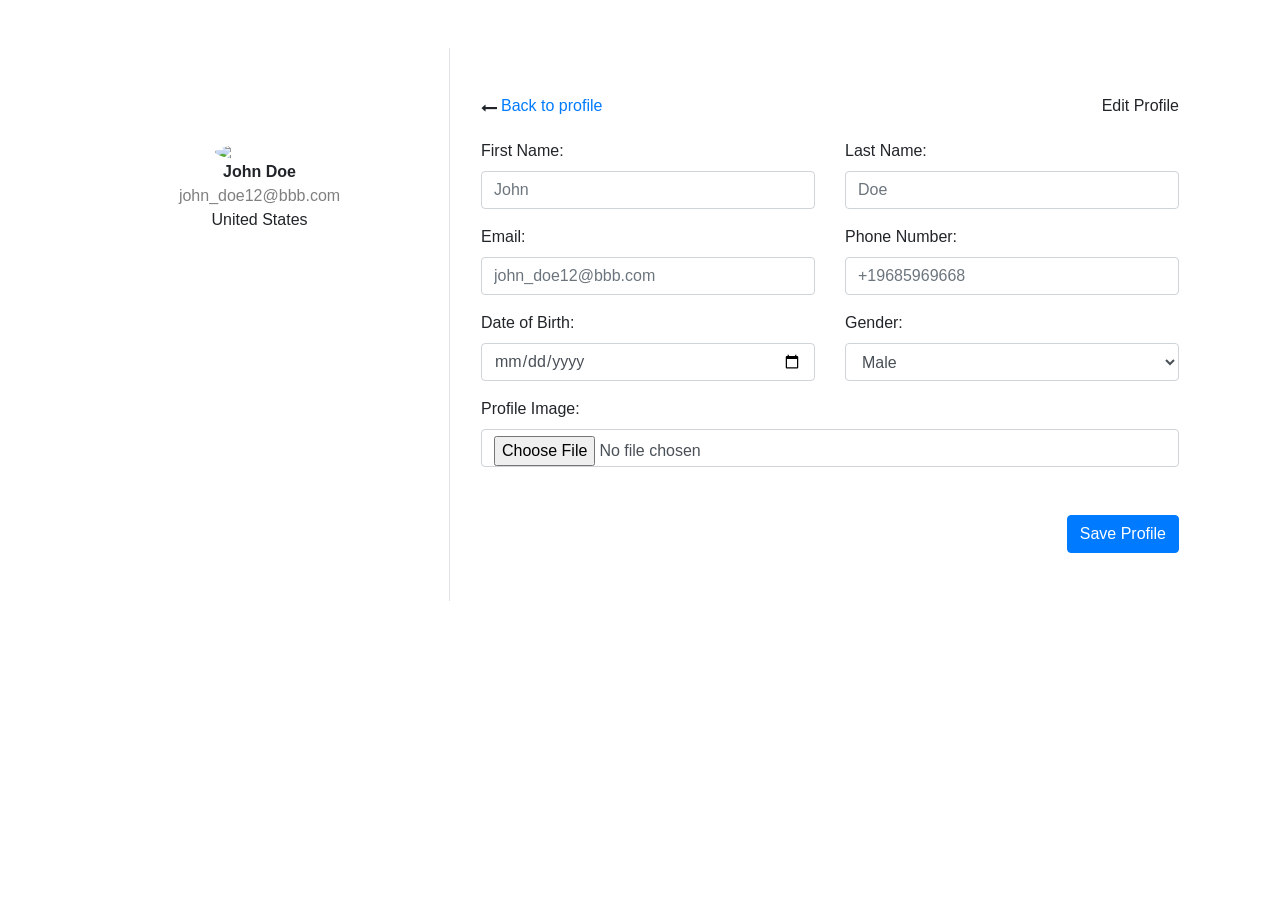
==== src/main/resources/templates/edit_profile.html @ c2ba72ca "A Tien commit" ====
<!DOCTYPE html>
<html lang="en">

<head>
    <meta charset="UTF-8">
    <meta name="viewport" content="width=device-width, initial-scale=1.0">
    <title>Edit Profile Page</title>
    <link href="https://stackpath.bootstrapcdn.com/bootstrap/4.4.1/css/bootstrap.min.css" rel="stylesheet"
        id="bootstrap-css">
    <script src="https://stackpath.bootstrapcdn.com/bootstrap/4.4.1/js/bootstrap.bundle.min.js"></script>
    <script src="https://cdnjs.cloudflare.com/ajax/libs/jquery/3.2.1/jquery.min.js"></script>
    <link rel="stylesheet" href="https://cdnjs.cloudflare.com/ajax/libs/font-awesome/4.7.0/css/font-awesome.min.css">
    <link rel="stylesheet" href="/css/edit_profile.css">
</head>

<body>
    <div class="container rounded bg-white mt-5">
        <div class="row">
            <div class="col-md-4 border-right">
                <div class="d-flex flex-column align-items-center text-center p-3 py-5">
                    <img class="rounded-circle mt-5"
                        src="https://images.unsplash.com/photo-1522075469751-3a6694fb2f61?ixlib=rb-1.2.1&ixid=eyJhcHBfaWQiOjEyMDd9&auto=format&fit=crop&w=500&q=80"
                        width="90">
                    <span class="font-weight-bold">John Doe</span>
                    <span class="text-black-50">john_doe12@bbb.com</span>
                    <span>United States</span>
                </div>
            </div>
            <div class="col-md-8">
                <div class="p-3 py-5">
                    <div class="d-flex justify-content-between align-items-center mb-3">
                        <div class="d-flex flex-row align-items-center back">
                            <i class="fa fa-long-arrow-left mr-1 mb-1"></i>
                            <a href="profile.html">
                                <h6>Back to profile</h6>
                            </a>
                        </div>
                        <h6 class="text-right">Edit Profile</h6>
                    </div>
                    <div class="row mt-2">
                        <div class="col-md-6">
                            <label for="firstName">First Name:</label>
                            <input type="text" class="form-control" id="firstName" placeholder="John">
                        </div>
                        <div class="col-md-6">
                            <label for="lastName">Last Name:</label>
                            <input type="text" class="form-control" id="lastName" placeholder="Doe">
                        </div>
                    </div>
                    <div class="row mt-3">
                        <div class="col-md-6">
                            <label for="email">Email:</label>
                            <input type="text" class="form-control" id="email" placeholder="john_doe12@bbb.com">
                        </div>
                        <div class="col-md-6">
                            <label for="phoneNumber">Phone Number:</label>
                            <input type="text" class="form-control" id="phoneNumber" placeholder="+19685969668">
                        </div>
                    </div>
                    <div class="row mt-3">
                        <div class="col-md-6">
                            <label for="dob">Date of Birth:</label>
                            <input type="date" class="form-control" id="dob">
                        </div>
                        <div class="col-md-6">
                            <label for="gender">Gender:</label>
                            <select class="form-control" id="gender">
                                <option value="male">Male</option>
                                <option value="female">Female</option>
                                <option value="other">Other</option>
                            </select>
                        </div>
                    </div>
                    <div class="row mt-3">
                        <div class="col-md-12">
                            <label for="profileImage">Profile Image:</label>
                            <input type="file" class="form-control" id="profileImage">
                        </div>
                    </div>
                    <div class="mt-5 text-right">
                        <button class="btn btn-primary profile-button" type="button">Save Profile</button>
                    </div>
                </div>
            </div>
        </div>
    </div>
</body>

</html>
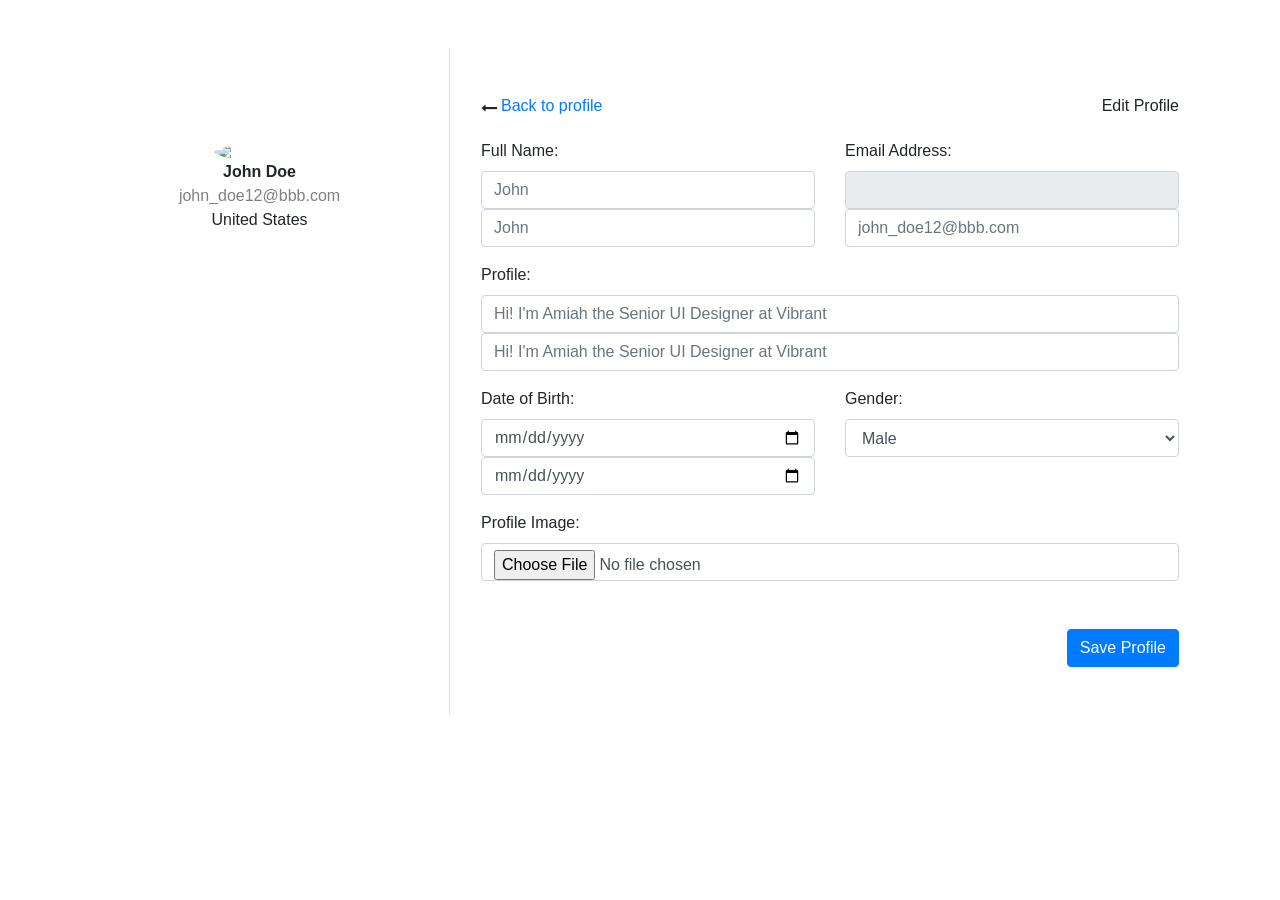
==== commit 5cbe2697: "HomeController, edit_profile, friend_profile, profile update" ====
--- a/src/main/resources/templates/edit_profile.html
+++ b/src/main/resources/templates/edit_profile.html
@@ -1,89 +1,97 @@
 <!DOCTYPE html>
-<html lang="en">
+<html lang="en" xmlns:th="https://www.thymeleaf.org"
+	  xmlns:sec="https://www.thymeleaf.org/thymeleaf-extras-springsecurity6">
 
 <head>
-    <meta charset="UTF-8">
-    <meta name="viewport" content="width=device-width, initial-scale=1.0">
-    <title>Edit Profile Page</title>
-    <link href="https://stackpath.bootstrapcdn.com/bootstrap/4.4.1/css/bootstrap.min.css" rel="stylesheet"
-        id="bootstrap-css">
-    <script src="https://stackpath.bootstrapcdn.com/bootstrap/4.4.1/js/bootstrap.bundle.min.js"></script>
-    <script src="https://cdnjs.cloudflare.com/ajax/libs/jquery/3.2.1/jquery.min.js"></script>
-    <link rel="stylesheet" href="https://cdnjs.cloudflare.com/ajax/libs/font-awesome/4.7.0/css/font-awesome.min.css">
-    <link rel="stylesheet" href="/css/edit_profile.css">
+	<meta charset="UTF-8">
+	<meta name="viewport" content="width=device-width, initial-scale=1.0">
+	<title>Edit Profile Page</title>
+	<link href="https://stackpath.bootstrapcdn.com/bootstrap/4.4.1/css/bootstrap.min.css" rel="stylesheet"
+		id="bootstrap-css">
+	<script src="https://stackpath.bootstrapcdn.com/bootstrap/4.4.1/js/bootstrap.bundle.min.js"></script>
+	<script src="https://cdnjs.cloudflare.com/ajax/libs/jquery/3.2.1/jquery.min.js"></script>
+	<link rel="stylesheet" href="https://cdnjs.cloudflare.com/ajax/libs/font-awesome/4.7.0/css/font-awesome.min.css">
+	<link rel="stylesheet" href="/css/edit_profile.css">
 </head>
 
 <body>
-    <div class="container rounded bg-white mt-5">
-        <div class="row">
-            <div class="col-md-4 border-right">
-                <div class="d-flex flex-column align-items-center text-center p-3 py-5">
-                    <img class="rounded-circle mt-5"
-                        src="https://images.unsplash.com/photo-1522075469751-3a6694fb2f61?ixlib=rb-1.2.1&ixid=eyJhcHBfaWQiOjEyMDd9&auto=format&fit=crop&w=500&q=80"
-                        width="90">
-                    <span class="font-weight-bold">John Doe</span>
-                    <span class="text-black-50">john_doe12@bbb.com</span>
-                    <span>United States</span>
-                </div>
-            </div>
-            <div class="col-md-8">
-                <div class="p-3 py-5">
-                    <div class="d-flex justify-content-between align-items-center mb-3">
-                        <div class="d-flex flex-row align-items-center back">
-                            <i class="fa fa-long-arrow-left mr-1 mb-1"></i>
-                            <a href="profile.html">
-                                <h6>Back to profile</h6>
-                            </a>
-                        </div>
-                        <h6 class="text-right">Edit Profile</h6>
-                    </div>
-                    <div class="row mt-2">
-                        <div class="col-md-6">
-                            <label for="firstName">First Name:</label>
-                            <input type="text" class="form-control" id="firstName" placeholder="John">
-                        </div>
-                        <div class="col-md-6">
-                            <label for="lastName">Last Name:</label>
-                            <input type="text" class="form-control" id="lastName" placeholder="Doe">
-                        </div>
-                    </div>
-                    <div class="row mt-3">
-                        <div class="col-md-6">
-                            <label for="email">Email:</label>
-                            <input type="text" class="form-control" id="email" placeholder="john_doe12@bbb.com">
-                        </div>
-                        <div class="col-md-6">
-                            <label for="phoneNumber">Phone Number:</label>
-                            <input type="text" class="form-control" id="phoneNumber" placeholder="+19685969668">
-                        </div>
-                    </div>
-                    <div class="row mt-3">
-                        <div class="col-md-6">
-                            <label for="dob">Date of Birth:</label>
-                            <input type="date" class="form-control" id="dob">
-                        </div>
-                        <div class="col-md-6">
-                            <label for="gender">Gender:</label>
-                            <select class="form-control" id="gender">
-                                <option value="male">Male</option>
-                                <option value="female">Female</option>
-                                <option value="other">Other</option>
-                            </select>
-                        </div>
-                    </div>
-                    <div class="row mt-3">
-                        <div class="col-md-12">
-                            <label for="profileImage">Profile Image:</label>
-                            <input type="file" class="form-control" id="profileImage">
-                        </div>
-                    </div>
-                    <div class="mt-5 text-right">
-                        <button class="btn btn-primary profile-button" type="button">Save Profile</button>
-                    </div>
-                </div>
-            </div>
-        </div>
-    </div>
+	<div class="container rounded bg-white mt-5">
+		<div class="row">
+			<div class="col-md-4 border-right">
+				<div class="d-flex flex-column align-items-center text-center p-3 py-5">
+					<img class="rounded-circle mt-5"
+						src="https://images.unsplash.com/photo-1522075469751-3a6694fb2f61?ixlib=rb-1.2.1&ixid=eyJhcHBfaWQiOjEyMDd9&auto=format&fit=crop&w=500&q=80"
+						width="90">
+					<span th:if="${user != null}" class="font-weight-bold" th:text="${user.username}"></span>
+					<span th:if="${user == null}" class="font-weight-bold">John Doe</span>
+					<span th:if="${user != null}" th:text="${user.email}" class="text-black-50"></span>
+					<span th:if="${user == null}" th:text="${user.email}" class="text-black-50">john_doe12@bbb.com</span>
+					<span>United States</span>
+				</div>
+			</div>
+			<div class="col-md-8">
+				<div class="p-3 py-5">
+					<div class="d-flex justify-content-between align-items-center mb-3">
+						<div class="d-flex flex-row align-items-center back">
+							<i class="fa fa-long-arrow-left mr-1 mb-1"></i>
+							<a href="profile.html">
+								<h6>Back to profile</h6>
+							</a>
+						</div>
+						<h6 class="text-right">Edit Profile</h6>
+					</div>
+					<div class="row mt-2">
+						<div class="col-md-6">
+							<label for="firstName">Full Name:</label>
+							<input th:if="${user != null}" th:value="${user.username}" name="username" type="text" class="form-control" id="firstName" placeholder="John">
+							<input th:if="${user == null}" type="text" name="username" class="form-control"  placeholder="John">
+						</div>
+
+						<div class="col-md-6">
+							<label for="email">Email Address:</label>
+							<input th:if="${user != null}" th:value="${user.email}" name="email" type="text" class="form-control" id="email" readonly>
+							<input th:if="${user == null}" type="text" name="email" class="form-control" id="email1" placeholder="john_doe12@bbb.com">
+						</div>
+					</div>
+
+					<div class="row mt-3">
+						<div class="col-md-12">
+							<label for="email">Profile:</label>
+							<input th:if="${user != null}" th:value="${user.profile}" type="text" name="profile" class="form-control" id="profile" placeholder="Hi! I'm Amiah the Senior UI Designer at Vibrant">
+							<input th:if="${user == null}" type="text" name="profile" class="form-control" id="profile1" placeholder="Hi! I'm Amiah the Senior UI Designer at Vibrant">
+						</div>
+					</div>
+
+					<div class="row mt-3">
+						<div class="col-md-6">
+							<label for="regiteredat">Date of Birth:</label>
+							<input th:if="${user != null}" th:value="${user.regiteredat}" name="regiteredat" type="date" class="form-control" id="regiteredat">
+							<input th:if="${user == null}" type="date" name="regiteredat" class="form-control" id="regiteredat1">
+						</div>
+						<div class="col-md-6">
+							<label for="gender">Gender:</label>
+							<select class="form-control" id="gender">
+								<option value="male">Male</option>
+								<option value="female">Female</option>
+								<option value="other">Other</option>
+							</select>
+						</div>
+					</div>
+					<div class="row mt-3">
+						<div class="col-md-12">
+							<label for="profileImage">Profile Image:</label>
+							<input type="file" class="form-control" id="profileImage">
+						</div>
+					</div>
+					<div class="mt-5 text-right">
+						<button class="btn btn-primary profile-button" type="submit">Save Profile</button>
+					</div>
+				</div>
+
+			</div>
+
+		</div>
+	</div>
 </body>
 
 </html>
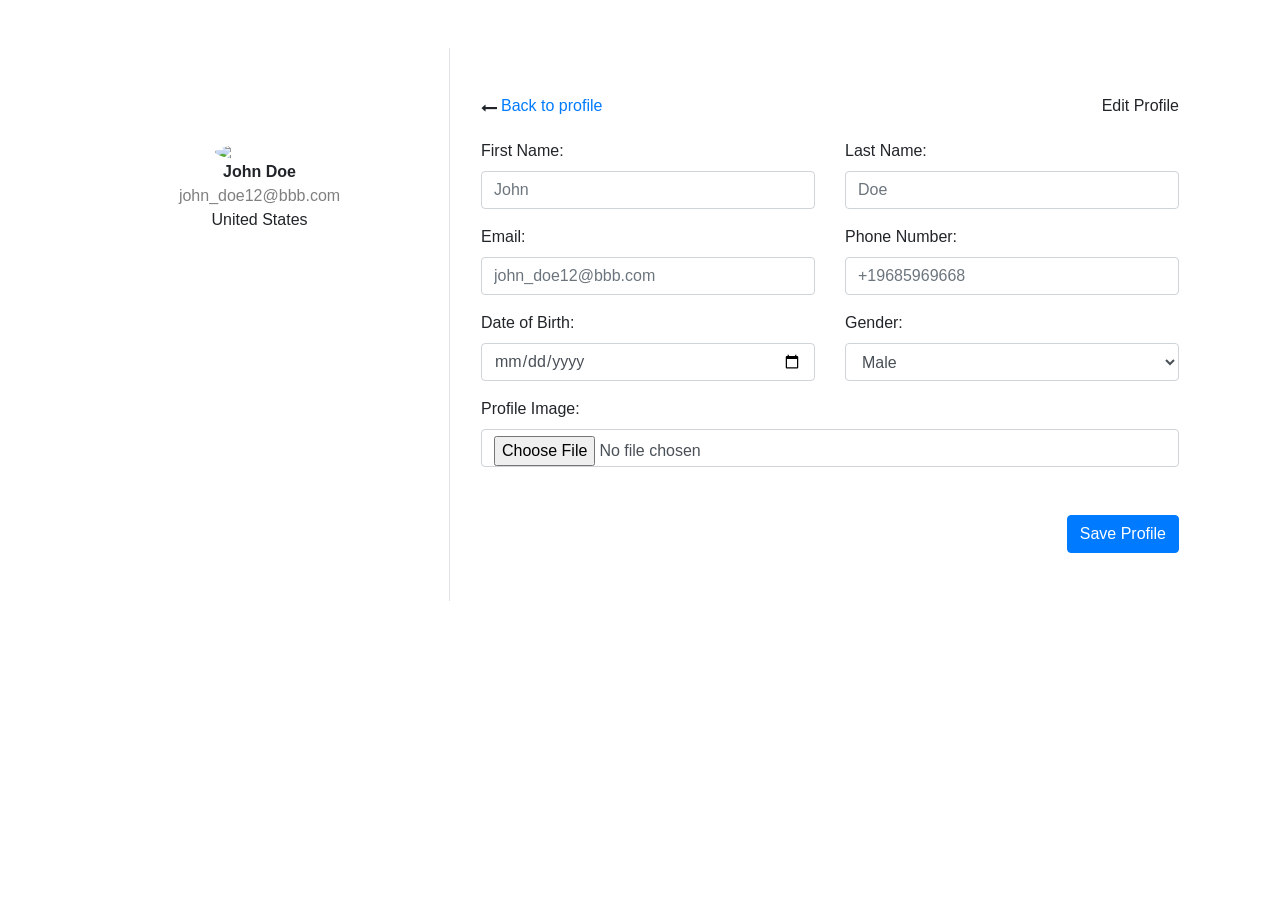
==== commit efd8e9d9: "Up load file new" ====
--- a/src/main/resources/templates/edit_profile.html
+++ b/src/main/resources/templates/edit_profile.html
@@ -1,97 +1,89 @@
 <!DOCTYPE html>
-<html lang="en" xmlns:th="https://www.thymeleaf.org"
-	  xmlns:sec="https://www.thymeleaf.org/thymeleaf-extras-springsecurity6">
+<html lang="en">
 
 <head>
-	<meta charset="UTF-8">
-	<meta name="viewport" content="width=device-width, initial-scale=1.0">
-	<title>Edit Profile Page</title>
-	<link href="https://stackpath.bootstrapcdn.com/bootstrap/4.4.1/css/bootstrap.min.css" rel="stylesheet"
-		id="bootstrap-css">
-	<script src="https://stackpath.bootstrapcdn.com/bootstrap/4.4.1/js/bootstrap.bundle.min.js"></script>
-	<script src="https://cdnjs.cloudflare.com/ajax/libs/jquery/3.2.1/jquery.min.js"></script>
-	<link rel="stylesheet" href="https://cdnjs.cloudflare.com/ajax/libs/font-awesome/4.7.0/css/font-awesome.min.css">
-	<link rel="stylesheet" href="/css/edit_profile.css">
+    <meta charset="UTF-8">
+    <meta name="viewport" content="width=device-width, initial-scale=1.0">
+    <title>Edit Profile Page</title>
+    <link href="https://stackpath.bootstrapcdn.com/bootstrap/4.4.1/css/bootstrap.min.css" rel="stylesheet"
+        id="bootstrap-css">
+    <script src="https://stackpath.bootstrapcdn.com/bootstrap/4.4.1/js/bootstrap.bundle.min.js"></script>
+    <script src="https://cdnjs.cloudflare.com/ajax/libs/jquery/3.2.1/jquery.min.js"></script>
+    <link rel="stylesheet" href="https://cdnjs.cloudflare.com/ajax/libs/font-awesome/4.7.0/css/font-awesome.min.css">
+    <link rel="stylesheet" href="/css/edit_profile.css">
 </head>
 
 <body>
-	<div class="container rounded bg-white mt-5">
-		<div class="row">
-			<div class="col-md-4 border-right">
-				<div class="d-flex flex-column align-items-center text-center p-3 py-5">
-					<img class="rounded-circle mt-5"
-						src="https://images.unsplash.com/photo-1522075469751-3a6694fb2f61?ixlib=rb-1.2.1&ixid=eyJhcHBfaWQiOjEyMDd9&auto=format&fit=crop&w=500&q=80"
-						width="90">
-					<span th:if="${user != null}" class="font-weight-bold" th:text="${user.username}"></span>
-					<span th:if="${user == null}" class="font-weight-bold">John Doe</span>
-					<span th:if="${user != null}" th:text="${user.email}" class="text-black-50"></span>
-					<span th:if="${user == null}" th:text="${user.email}" class="text-black-50">john_doe12@bbb.com</span>
-					<span>United States</span>
-				</div>
-			</div>
-			<div class="col-md-8">
-				<div class="p-3 py-5">
-					<div class="d-flex justify-content-between align-items-center mb-3">
-						<div class="d-flex flex-row align-items-center back">
-							<i class="fa fa-long-arrow-left mr-1 mb-1"></i>
-							<a href="profile.html">
-								<h6>Back to profile</h6>
-							</a>
-						</div>
-						<h6 class="text-right">Edit Profile</h6>
-					</div>
-					<div class="row mt-2">
-						<div class="col-md-6">
-							<label for="firstName">Full Name:</label>
-							<input th:if="${user != null}" th:value="${user.username}" name="username" type="text" class="form-control" id="firstName" placeholder="John">
-							<input th:if="${user == null}" type="text" name="username" class="form-control"  placeholder="John">
-						</div>
-
-						<div class="col-md-6">
-							<label for="email">Email Address:</label>
-							<input th:if="${user != null}" th:value="${user.email}" name="email" type="text" class="form-control" id="email" readonly>
-							<input th:if="${user == null}" type="text" name="email" class="form-control" id="email1" placeholder="john_doe12@bbb.com">
-						</div>
-					</div>
-
-					<div class="row mt-3">
-						<div class="col-md-12">
-							<label for="email">Profile:</label>
-							<input th:if="${user != null}" th:value="${user.profile}" type="text" name="profile" class="form-control" id="profile" placeholder="Hi! I'm Amiah the Senior UI Designer at Vibrant">
-							<input th:if="${user == null}" type="text" name="profile" class="form-control" id="profile1" placeholder="Hi! I'm Amiah the Senior UI Designer at Vibrant">
-						</div>
-					</div>
-
-					<div class="row mt-3">
-						<div class="col-md-6">
-							<label for="regiteredat">Date of Birth:</label>
-							<input th:if="${user != null}" th:value="${user.regiteredat}" name="regiteredat" type="date" class="form-control" id="regiteredat">
-							<input th:if="${user == null}" type="date" name="regiteredat" class="form-control" id="regiteredat1">
-						</div>
-						<div class="col-md-6">
-							<label for="gender">Gender:</label>
-							<select class="form-control" id="gender">
-								<option value="male">Male</option>
-								<option value="female">Female</option>
-								<option value="other">Other</option>
-							</select>
-						</div>
-					</div>
-					<div class="row mt-3">
-						<div class="col-md-12">
-							<label for="profileImage">Profile Image:</label>
-							<input type="file" class="form-control" id="profileImage">
-						</div>
-					</div>
-					<div class="mt-5 text-right">
-						<button class="btn btn-primary profile-button" type="submit">Save Profile</button>
-					</div>
-				</div>
-
-			</div>
-
-		</div>
-	</div>
+    <div class="container rounded bg-white mt-5">
+        <div class="row">
+            <div class="col-md-4 border-right">
+                <div class="d-flex flex-column align-items-center text-center p-3 py-5">
+                    <img class="rounded-circle mt-5"
+                        src="https://images.unsplash.com/photo-1522075469751-3a6694fb2f61?ixlib=rb-1.2.1&ixid=eyJhcHBfaWQiOjEyMDd9&auto=format&fit=crop&w=500&q=80"
+                        width="90">
+                    <span class="font-weight-bold">John Doe</span>
+                    <span class="text-black-50">john_doe12@bbb.com</span>
+                    <span>United States</span>
+                </div>
+            </div>
+            <div class="col-md-8">
+                <div class="p-3 py-5">
+                    <div class="d-flex justify-content-between align-items-center mb-3">
+                        <div class="d-flex flex-row align-items-center back">
+                            <i class="fa fa-long-arrow-left mr-1 mb-1"></i>
+                            <a href="profile.html">
+                                <h6>Back to profile</h6>
+                            </a>
+                        </div>
+                        <h6 class="text-right">Edit Profile</h6>
+                    </div>
+                    <div class="row mt-2">
+                        <div class="col-md-6">
+                            <label for="firstName">First Name:</label>
+                            <input type="text" class="form-control" id="firstName" placeholder="John">
+                        </div>
+                        <div class="col-md-6">
+                            <label for="lastName">Last Name:</label>
+                            <input type="text" class="form-control" id="lastName" placeholder="Doe">
+                        </div>
+                    </div>
+                    <div class="row mt-3">
+                        <div class="col-md-6">
+                            <label for="email">Email:</label>
+                            <input type="text" class="form-control" id="email" placeholder="john_doe12@bbb.com">
+                        </div>
+                        <div class="col-md-6">
+                            <label for="phoneNumber">Phone Number:</label>
+                            <input type="text" class="form-control" id="phoneNumber" placeholder="+19685969668">
+                        </div>
+                    </div>
+                    <div class="row mt-3">
+                        <div class="col-md-6">
+                            <label for="dob">Date of Birth:</label>
+                            <input type="date" class="form-control" id="dob">
+                        </div>
+                        <div class="col-md-6">
+                            <label for="gender">Gender:</label>
+                            <select class="form-control" id="gender">
+                                <option value="male">Male</option>
+                                <option value="female">Female</option>
+                                <option value="other">Other</option>
+                            </select>
+                        </div>
+                    </div>
+                    <div class="row mt-3">
+                        <div class="col-md-12">
+                            <label for="profileImage">Profile Image:</label>
+                            <input type="file" class="form-control" id="profileImage">
+                        </div>
+                    </div>
+                    <div class="mt-5 text-right">
+                        <button class="btn btn-primary profile-button" type="button">Save Profile</button>
+                    </div>
+                </div>
+            </div>
+        </div>
+    </div>
 </body>
 
 </html>
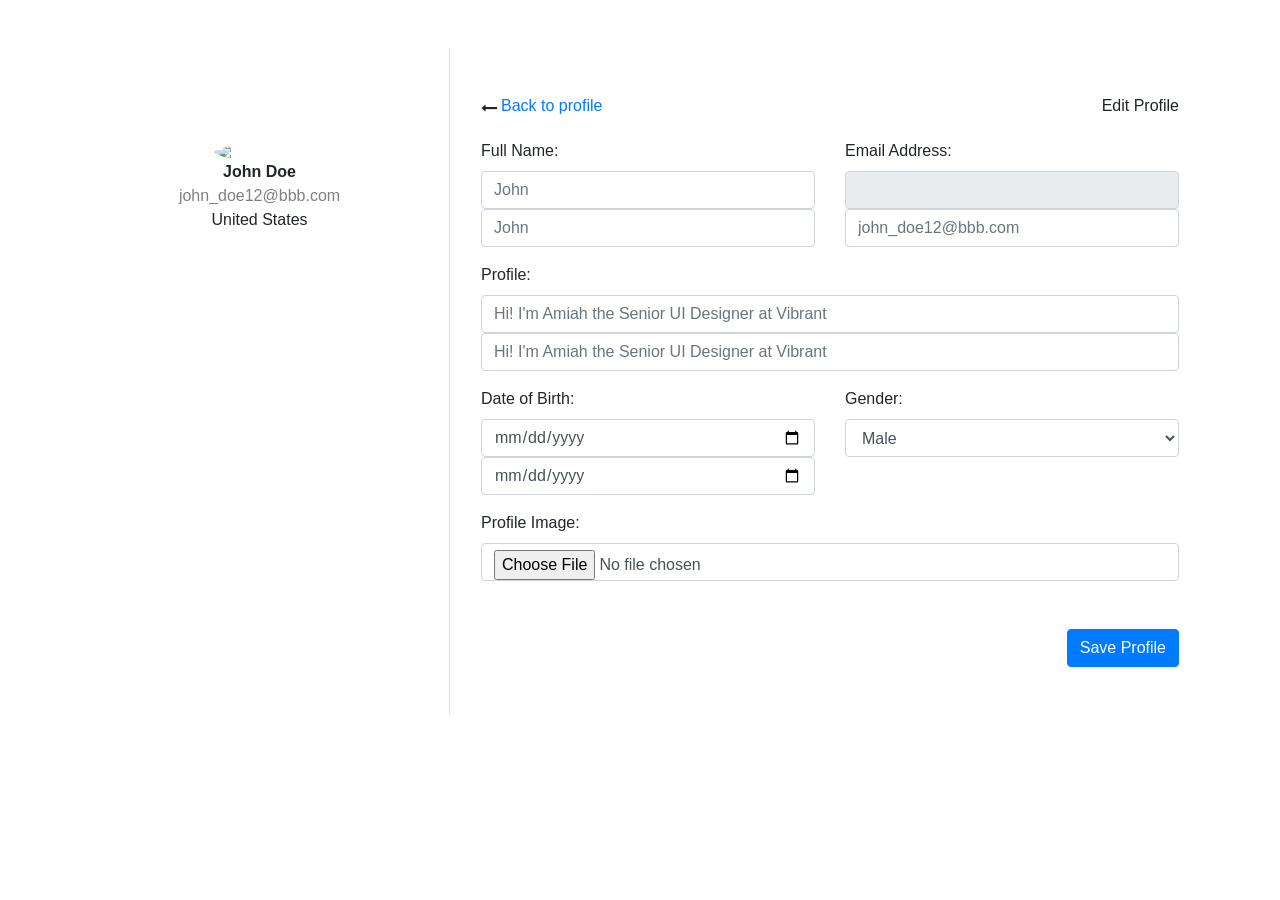
==== commit 37d54e06: "Update by homecontroller, profile, edit_profile, friend_profile" ====
--- a/src/main/resources/templates/edit_profile.html
+++ b/src/main/resources/templates/edit_profile.html
@@ -1,89 +1,97 @@
 <!DOCTYPE html>
-<html lang="en">
+<html lang="en" xmlns:th="https://www.thymeleaf.org"
+	  xmlns:sec="https://www.thymeleaf.org/thymeleaf-extras-springsecurity6">
 
 <head>
-    <meta charset="UTF-8">
-    <meta name="viewport" content="width=device-width, initial-scale=1.0">
-    <title>Edit Profile Page</title>
-    <link href="https://stackpath.bootstrapcdn.com/bootstrap/4.4.1/css/bootstrap.min.css" rel="stylesheet"
-        id="bootstrap-css">
-    <script src="https://stackpath.bootstrapcdn.com/bootstrap/4.4.1/js/bootstrap.bundle.min.js"></script>
-    <script src="https://cdnjs.cloudflare.com/ajax/libs/jquery/3.2.1/jquery.min.js"></script>
-    <link rel="stylesheet" href="https://cdnjs.cloudflare.com/ajax/libs/font-awesome/4.7.0/css/font-awesome.min.css">
-    <link rel="stylesheet" href="/css/edit_profile.css">
+	<meta charset="UTF-8">
+	<meta name="viewport" content="width=device-width, initial-scale=1.0">
+	<title>Edit Profile Page</title>
+	<link href="https://stackpath.bootstrapcdn.com/bootstrap/4.4.1/css/bootstrap.min.css" rel="stylesheet"
+		id="bootstrap-css">
+	<script src="https://stackpath.bootstrapcdn.com/bootstrap/4.4.1/js/bootstrap.bundle.min.js"></script>
+	<script src="https://cdnjs.cloudflare.com/ajax/libs/jquery/3.2.1/jquery.min.js"></script>
+	<link rel="stylesheet" href="https://cdnjs.cloudflare.com/ajax/libs/font-awesome/4.7.0/css/font-awesome.min.css">
+	<link rel="stylesheet" href="/css/edit_profile.css">
 </head>
 
 <body>
-    <div class="container rounded bg-white mt-5">
-        <div class="row">
-            <div class="col-md-4 border-right">
-                <div class="d-flex flex-column align-items-center text-center p-3 py-5">
-                    <img class="rounded-circle mt-5"
-                        src="https://images.unsplash.com/photo-1522075469751-3a6694fb2f61?ixlib=rb-1.2.1&ixid=eyJhcHBfaWQiOjEyMDd9&auto=format&fit=crop&w=500&q=80"
-                        width="90">
-                    <span class="font-weight-bold">John Doe</span>
-                    <span class="text-black-50">john_doe12@bbb.com</span>
-                    <span>United States</span>
-                </div>
-            </div>
-            <div class="col-md-8">
-                <div class="p-3 py-5">
-                    <div class="d-flex justify-content-between align-items-center mb-3">
-                        <div class="d-flex flex-row align-items-center back">
-                            <i class="fa fa-long-arrow-left mr-1 mb-1"></i>
-                            <a href="profile.html">
-                                <h6>Back to profile</h6>
-                            </a>
-                        </div>
-                        <h6 class="text-right">Edit Profile</h6>
-                    </div>
-                    <div class="row mt-2">
-                        <div class="col-md-6">
-                            <label for="firstName">First Name:</label>
-                            <input type="text" class="form-control" id="firstName" placeholder="John">
-                        </div>
-                        <div class="col-md-6">
-                            <label for="lastName">Last Name:</label>
-                            <input type="text" class="form-control" id="lastName" placeholder="Doe">
-                        </div>
-                    </div>
-                    <div class="row mt-3">
-                        <div class="col-md-6">
-                            <label for="email">Email:</label>
-                            <input type="text" class="form-control" id="email" placeholder="john_doe12@bbb.com">
-                        </div>
-                        <div class="col-md-6">
-                            <label for="phoneNumber">Phone Number:</label>
-                            <input type="text" class="form-control" id="phoneNumber" placeholder="+19685969668">
-                        </div>
-                    </div>
-                    <div class="row mt-3">
-                        <div class="col-md-6">
-                            <label for="dob">Date of Birth:</label>
-                            <input type="date" class="form-control" id="dob">
-                        </div>
-                        <div class="col-md-6">
-                            <label for="gender">Gender:</label>
-                            <select class="form-control" id="gender">
-                                <option value="male">Male</option>
-                                <option value="female">Female</option>
-                                <option value="other">Other</option>
-                            </select>
-                        </div>
-                    </div>
-                    <div class="row mt-3">
-                        <div class="col-md-12">
-                            <label for="profileImage">Profile Image:</label>
-                            <input type="file" class="form-control" id="profileImage">
-                        </div>
-                    </div>
-                    <div class="mt-5 text-right">
-                        <button class="btn btn-primary profile-button" type="button">Save Profile</button>
-                    </div>
-                </div>
-            </div>
-        </div>
-    </div>
+	<div class="container rounded bg-white mt-5">
+		<div class="row">
+			<div class="col-md-4 border-right">
+				<div class="d-flex flex-column align-items-center text-center p-3 py-5">
+					<img class="rounded-circle mt-5"
+						src="https://images.unsplash.com/photo-1522075469751-3a6694fb2f61?ixlib=rb-1.2.1&ixid=eyJhcHBfaWQiOjEyMDd9&auto=format&fit=crop&w=500&q=80"
+						width="90">
+					<span th:if="${user != null}" class="font-weight-bold" th:text="${user.username}"></span>
+					<span th:if="${user == null}" class="font-weight-bold">John Doe</span>
+					<span th:if="${user != null}" th:text="${user.email}" class="text-black-50"></span>
+					<span th:if="${user == null}" th:text="${user.email}" class="text-black-50">john_doe12@bbb.com</span>
+					<span>United States</span>
+				</div>
+			</div>
+			<div class="col-md-8">
+				<div class="p-3 py-5">
+					<div class="d-flex justify-content-between align-items-center mb-3">
+						<div class="d-flex flex-row align-items-center back">
+							<i class="fa fa-long-arrow-left mr-1 mb-1"></i>
+							<a href="profile.html">
+								<h6>Back to profile</h6>
+							</a>
+						</div>
+						<h6 class="text-right">Edit Profile</h6>
+					</div>
+					<div class="row mt-2">
+						<div class="col-md-6">
+							<label for="firstName">Full Name:</label>
+							<input th:if="${user != null}" th:value="${user.username}" name="username" type="text" class="form-control" id="firstName" placeholder="John">
+							<input th:if="${user == null}" type="text" name="username" class="form-control"  placeholder="John">
+						</div>
+
+						<div class="col-md-6">
+							<label for="email">Email Address:</label>
+							<input th:if="${user != null}" th:value="${user.email}" name="email" type="text" class="form-control" id="email" readonly>
+							<input th:if="${user == null}" type="text" name="email" class="form-control" id="email1" placeholder="john_doe12@bbb.com">
+						</div>
+					</div>
+
+					<div class="row mt-3">
+						<div class="col-md-12">
+							<label for="email">Profile:</label>
+							<input th:if="${user != null}" th:value="${user.profile}" type="text" name="profile" class="form-control" id="profile" placeholder="Hi! I'm Amiah the Senior UI Designer at Vibrant">
+							<input th:if="${user == null}" type="text" name="profile" class="form-control" id="profile1" placeholder="Hi! I'm Amiah the Senior UI Designer at Vibrant">
+						</div>
+					</div>
+
+					<div class="row mt-3">
+						<div class="col-md-6">
+							<label for="regiteredat">Date of Birth:</label>
+							<input th:if="${user != null}" th:value="${user.regiteredat}" name="regiteredat" type="date" class="form-control" id="regiteredat">
+							<input th:if="${user == null}" type="date" name="regiteredat" class="form-control" id="regiteredat1">
+						</div>
+						<div class="col-md-6">
+							<label for="gender">Gender:</label>
+							<select class="form-control" id="gender">
+								<option value="male">Male</option>
+								<option value="female">Female</option>
+								<option value="other">Other</option>
+							</select>
+						</div>
+					</div>
+					<div class="row mt-3">
+						<div class="col-md-12">
+							<label for="profileImage">Profile Image:</label>
+							<input type="file" class="form-control" id="profileImage">
+						</div>
+					</div>
+					<div class="mt-5 text-right">
+						<button class="btn btn-primary profile-button" type="submit">Save Profile</button>
+					</div>
+				</div>
+
+			</div>
+
+		</div>
+	</div>
 </body>
 
 </html>
